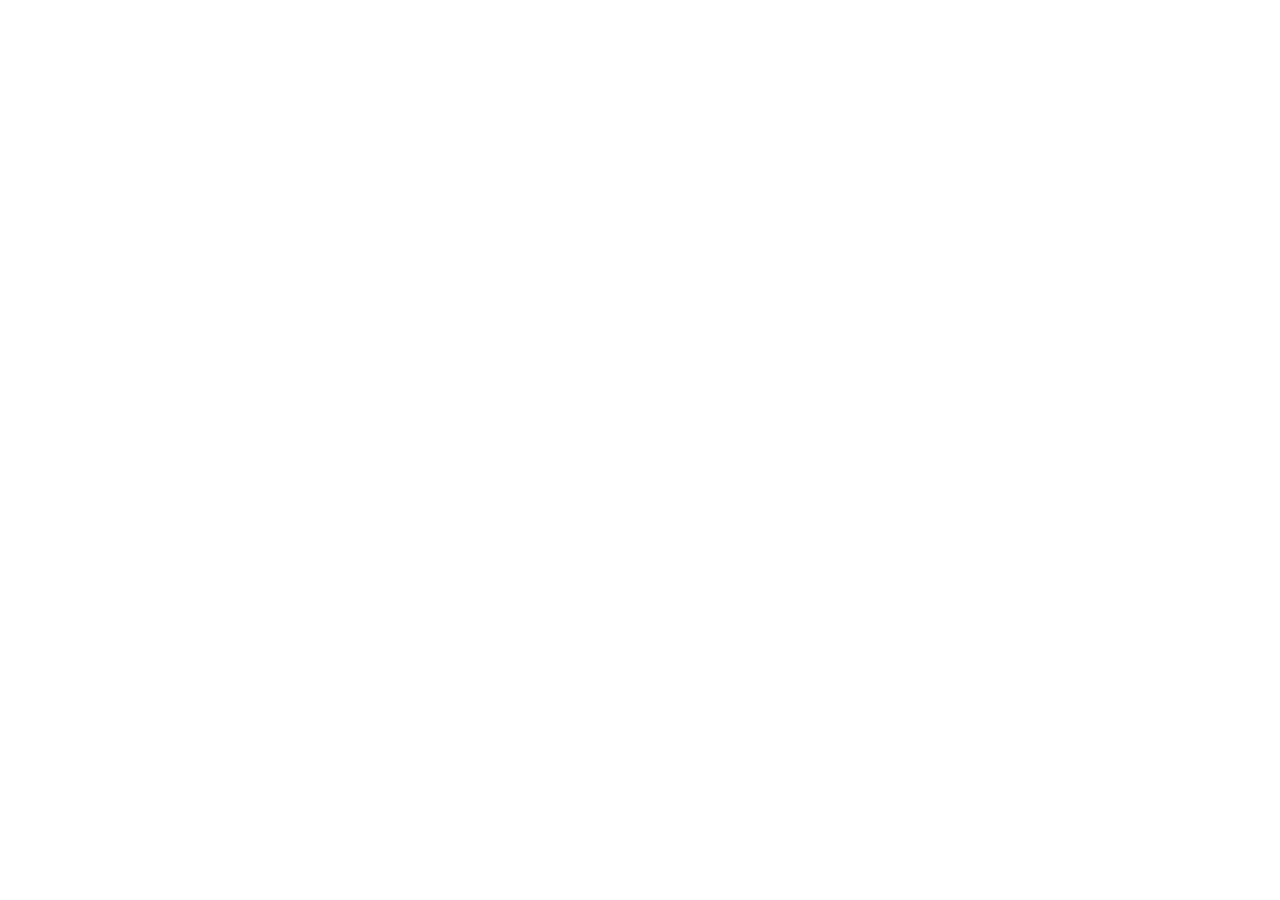
==== index.html @ b6d652b3 "first commit" ====
<!DOCTYPE html>
<!--
* A&D Weddings Dashboard 
* @version v0.0.1
* @link https://github.com/GrayNeel/aed-weddings
-->
<html lang="en">
  <head>
    <meta charset="utf-8">
    <meta http-equiv="X-UA-Compatible" content="IE=edge">
    <meta name="viewport" content="width=device-width, initial-scale=1, shrink-to-fit=no">
    <meta name="description" content="A&D Weddings Dashboard">
    <meta name="author" content="Marco Smorti">
    <meta name="keyword" content="Weddings,Matrimonio,Invitati,Dashboard">
    <title>A&D Weddings Dashboard</title>
    <link rel="manifest" href="/manifest.json">
    <link rel="shortcut icon" href="/favicon.ico">
  </head>
  <body>
    <noscript>
      You need to enable JavaScript to run this app
    </noscript>
    <div id="root"></div>
    <script type="module" src="/src/index.js"></script>
    <!-- built files will be auto injected -->
  </body>
</html>
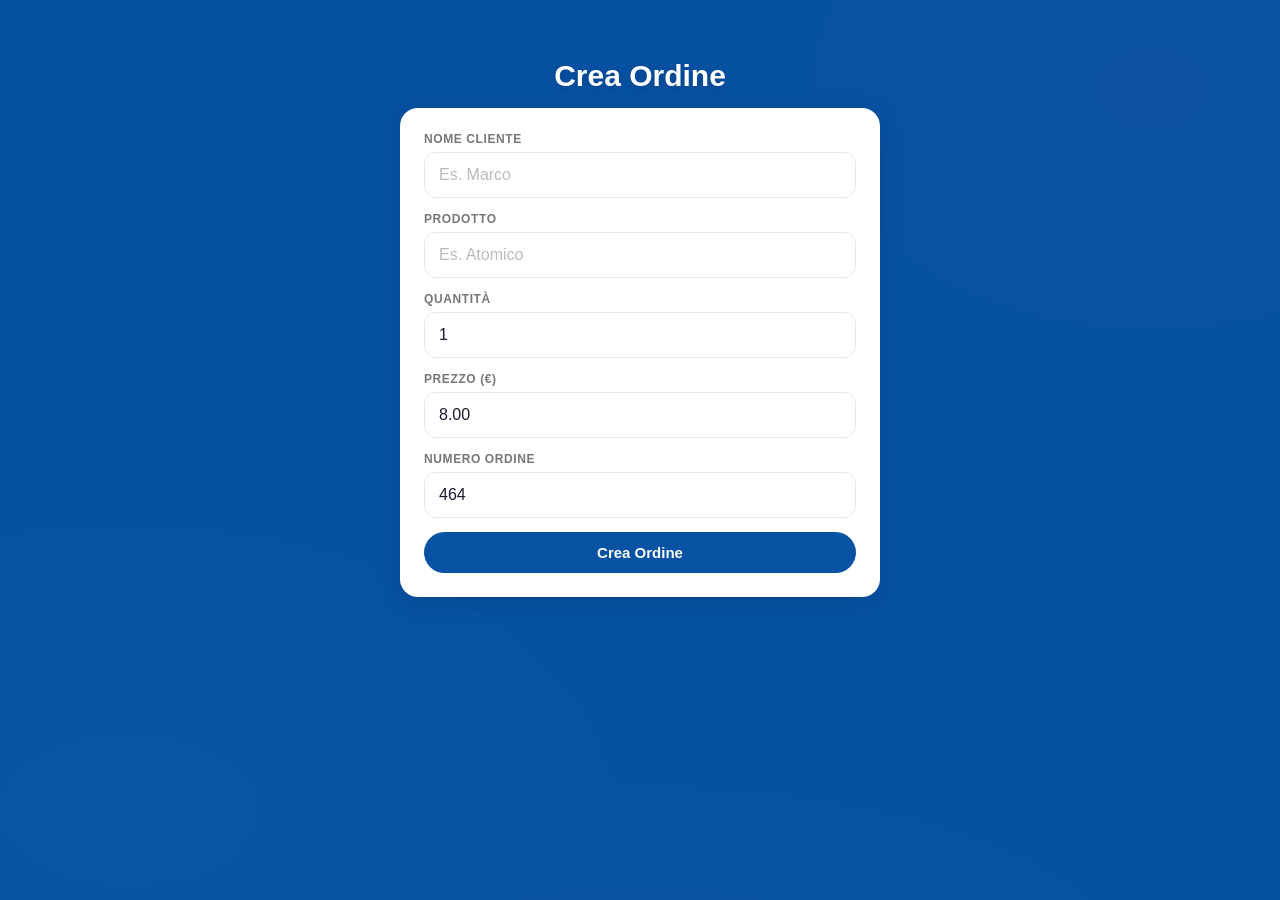
==== commit 79f1ad34: "Reset progetto: clone pagina ordine BunkerF/Qromo Svuotato il vecchio template CoreUI React. Nuovo p" ====
--- a/index.html
+++ b/index.html
@@ -1,27 +1,116 @@
 <!DOCTYPE html>
-<!--
-* A&D Weddings Dashboard 
-* @version v0.0.1
-* @link https://github.com/GrayNeel/aed-weddings
--->
-<html lang="en">
-  <head>
-    <meta charset="utf-8">
-    <meta http-equiv="X-UA-Compatible" content="IE=edge">
-    <meta name="viewport" content="width=device-width, initial-scale=1, shrink-to-fit=no">
-    <meta name="description" content="A&D Weddings Dashboard">
-    <meta name="author" content="Marco Smorti">
-    <meta name="keyword" content="Weddings,Matrimonio,Invitati,Dashboard">
-    <title>A&D Weddings Dashboard</title>
-    <link rel="manifest" href="/manifest.json">
-    <link rel="shortcut icon" href="/favicon.ico">
-  </head>
-  <body>
-    <noscript>
-      You need to enable JavaScript to run this app
-    </noscript>
-    <div id="root"></div>
-    <script type="module" src="/src/index.js"></script>
-    <!-- built files will be auto injected -->
-  </body>
+<html lang="it">
+<head>
+  <meta charset="UTF-8">
+  <meta name="viewport" content="width=device-width, initial-scale=1.0">
+  <title>BunkerF — Nuovo Ordine</title>
+  <link rel="stylesheet" href="style.css">
+</head>
+<body>
+  <div class="background"></div>
+  <div class="background-after"></div>
+
+  <main>
+    <div class="page-content">
+
+      <div class="business-header">
+        <img
+          src="https://img.qromo.io/businesses/KReWJwtm7a2cEmi-full.png"
+          alt="BunkerF"
+          class="business-logo"
+          onerror="this.style.display='none'"
+        >
+      </div>
+
+      <h1 class="page-title">Crea Ordine</h1>
+
+      <div class="order-white-content form-card-anim" style="padding: 24px;">
+        <div class="form-group">
+          <label for="name">Nome Cliente</label>
+          <input type="text" id="name" placeholder="Es. Marco" autocomplete="off">
+        </div>
+        <div class="form-group">
+          <label for="product">Prodotto</label>
+          <input type="text" id="product" placeholder="Es. Atomico" autocomplete="off">
+        </div>
+        <div class="form-group">
+          <label for="qty">Quantità</label>
+          <input type="number" id="qty" value="1" min="1" max="99">
+        </div>
+        <div class="form-group">
+          <label for="price">Prezzo (€)</label>
+          <input type="number" id="price" value="8.00" min="0" step="0.50">
+        </div>
+        <div class="form-group">
+          <label for="order_num">Numero Ordine</label>
+          <input type="number" id="order_num" min="1">
+        </div>
+
+        <button class="btn btn-primary" onclick="creaOrdine()">
+          Crea Ordine
+        </button>
+      </div>
+
+      <a href="#" class="back-link" id="last-order-link" style="display:none; opacity:0.7; font-size:13px;">
+        Rivedi ultimo ordine
+      </a>
+
+    </div>
+  </main>
+
+  <div id="notification" class="notification"></div>
+
+  <script>
+    // Auto-genera numero ordine progressivo
+    const saved = JSON.parse(localStorage.getItem('lastOrder') || 'null');
+    const autoNum = saved ? (parseInt(saved.orderNum) + 1) : (Math.floor(Math.random() * 900) + 100);
+    document.getElementById('order_num').value = autoNum;
+
+    // Ripristina ultimi valori (escluso numero ordine già auto-incrementato)
+    if (saved) {
+      document.getElementById('name').value    = saved.name    || '';
+      document.getElementById('product').value = saved.product || '';
+      document.getElementById('qty').value     = saved.qty     || 1;
+      document.getElementById('price').value   = saved.price   || '8.00';
+
+      const lastLink = document.getElementById('last-order-link');
+      lastLink.href = 'order.html?' + new URLSearchParams(saved).toString();
+      lastLink.textContent = 'Rivedi ultimo ordine (#' + saved.orderNum + ')';
+      lastLink.style.display = 'block';
+    }
+
+    function showNotif(msg) {
+      const n = document.getElementById('notification');
+      n.textContent = msg;
+      n.className = 'notification show';
+      setTimeout(() => { n.className = 'notification'; }, 2200);
+    }
+
+    function creaOrdine() {
+      const name     = document.getElementById('name').value.trim();
+      const product  = document.getElementById('product').value.trim();
+      const qty      = parseInt(document.getElementById('qty').value)    || 1;
+      const price    = parseFloat(document.getElementById('price').value) || 0;
+      const orderNum = parseInt(document.getElementById('order_num').value) || autoNum;
+
+      if (!name)    { showNotif('Inserisci il nome del cliente'); return; }
+      if (!product) { showNotif('Inserisci il prodotto');         return; }
+
+      const data = {
+        name,
+        product,
+        qty,
+        price: price.toFixed(2),
+        orderNum
+      };
+
+      localStorage.setItem('lastOrder', JSON.stringify(data));
+      window.location.href = 'order.html?' + new URLSearchParams(data).toString();
+    }
+
+    document.addEventListener('keydown', function(e) {
+      if (e.key === 'Enter') creaOrdine();
+    });
+  </script>
+</body>
 </html>
--- a/style.css
+++ b/style.css
@@ -0,0 +1,574 @@
+:root {
+  --bg: #0752a3;
+  --bg-overlay: rgba(7, 82, 163, 0.92);
+  --grad1: #2CECBE;
+  --grad2: #FDDE00;
+  --grad3: #FC2291;
+  --white: #ffffff;
+  --card-radius: 18px;
+  --card-shadow: 0 4px 24px rgba(0, 0, 0, 0.12);
+  --text-dark: #1a1a2e;
+  --text-muted: #777;
+  --primary: #0752a3;
+  --success: #22c55e;
+  --danger: #ef4444;
+}
+
+*, *::before, *::after {
+  box-sizing: border-box;
+  margin: 0;
+  padding: 0;
+}
+
+body {
+  font-family: -apple-system, BlinkMacSystemFont, 'Segoe UI', Roboto, 'Helvetica Neue', sans-serif;
+  min-height: 100vh;
+  overflow-x: hidden;
+  background: var(--bg);
+}
+
+/* ── BACKGROUND ─────────────────────────────────── */
+.background {
+  position: fixed;
+  inset: 0;
+  z-index: 0;
+  background-color: var(--bg);
+  background-image:
+    radial-gradient(ellipse 60% 50% at 10% 90%, rgba(44, 236, 190, 0.35) 0%, transparent 65%),
+    radial-gradient(ellipse 50% 50% at 90% 10%, rgba(252, 34, 145, 0.28) 0%, transparent 65%),
+    radial-gradient(ellipse 70% 40% at 50% 110%, rgba(253, 222, 0, 0.18) 0%, transparent 60%);
+}
+
+.background-after {
+  position: fixed;
+  inset: 0;
+  z-index: 1;
+  background: var(--bg-overlay);
+}
+
+/* ── LAYOUT ──────────────────────────────────────── */
+main {
+  position: relative;
+  z-index: 2;
+  min-height: 100vh;
+  display: flex;
+  flex-direction: column;
+  align-items: center;
+  padding: 28px 16px 56px;
+  gap: 0;
+}
+
+.page-content {
+  width: 100%;
+  max-width: 480px;
+  display: flex;
+  flex-direction: column;
+  gap: 14px;
+}
+
+/* ── BUSINESS HEADER ────────────────────────────── */
+.business-header {
+  display: flex;
+  flex-direction: column;
+  align-items: center;
+  gap: 10px;
+  padding: 4px 0;
+}
+
+.business-logo {
+  width: 72px;
+  height: 72px;
+  border-radius: 50%;
+  object-fit: cover;
+  border: 3px solid rgba(255, 255, 255, 0.4);
+  box-shadow: 0 4px 16px rgba(0, 0, 0, 0.25);
+}
+
+/* ── HEADINGS ────────────────────────────────────── */
+h1.page-title {
+  color: var(--white);
+  font-size: 26px;
+  font-weight: 800;
+  text-align: center;
+  text-shadow: 0 2px 8px rgba(0, 0, 0, 0.2);
+  line-height: 1.2;
+}
+
+/* ── WHITE CARDS ─────────────────────────────────── */
+.order-white-content {
+  background: var(--white);
+  border-radius: var(--card-radius);
+  padding: 18px;
+  width: 100%;
+  box-shadow: var(--card-shadow);
+}
+
+.card-glass {
+  background: rgba(255, 255, 255, 0.16) !important;
+  backdrop-filter: blur(14px);
+  -webkit-backdrop-filter: blur(14px);
+  border: 1px solid rgba(255, 255, 255, 0.25);
+  color: var(--white);
+}
+
+/* ── ORDER HEADER ────────────────────────────────── */
+.order-header {
+  display: flex;
+  align-items: center;
+  justify-content: space-between;
+}
+
+.order-number {
+  font-size: 18px;
+  font-weight: 700;
+  color: var(--text-dark);
+}
+
+.order-time {
+  font-size: 14px;
+  color: var(--text-muted);
+}
+
+/* ── STATUS MESSAGE ──────────────────────────────── */
+.order-messages {
+  display: flex;
+  align-items: center;
+  gap: 14px;
+}
+
+.status-icon {
+  width: 38px;
+  height: 38px;
+  min-width: 38px;
+  border-radius: 50%;
+  background: var(--success);
+  display: flex;
+  align-items: center;
+  justify-content: center;
+  color: white;
+  font-size: 20px;
+  font-weight: 700;
+}
+
+.status-text {
+  font-size: 15px;
+  color: var(--text-dark);
+  line-height: 1.45;
+}
+
+/* ── MAIN CARD ───────────────────────────────────── */
+.main-card h2 {
+  font-size: 30px;
+  font-weight: 800;
+  color: var(--white);
+  margin-bottom: 14px;
+}
+
+/* ── PRODUCT LIST ────────────────────────────────── */
+.order-summary {
+  display: flex;
+  flex-direction: column;
+}
+
+.list-item {
+  display: flex;
+  align-items: center;
+  padding: 10px 0;
+  border-top: 1px solid rgba(255, 255, 255, 0.12);
+  gap: 10px;
+}
+
+.noDivider .list-item {
+  border-top: none;
+}
+
+.item-qty {
+  font-size: 14px;
+  font-weight: 600;
+  color: rgba(255, 255, 255, 0.65);
+  min-width: 28px;
+}
+
+.item-name {
+  font-size: 16px;
+  font-weight: 600;
+  color: var(--white);
+  flex: 1;
+}
+
+.item-price {
+  font-size: 15px;
+  font-weight: 700;
+  color: var(--white);
+}
+
+/* ── PICKUP INFO ─────────────────────────────────── */
+.pickup-info {
+  display: flex;
+  align-items: center;
+  gap: 14px;
+}
+
+.pickup-icon {
+  font-size: 26px;
+}
+
+.pickup-text {
+  font-size: 15px;
+  font-weight: 500;
+  color: var(--text-dark);
+  line-height: 1.4;
+}
+
+/* ── QR SECTION ──────────────────────────────────── */
+.redeem-section {
+  text-align: center;
+  display: flex;
+  flex-direction: column;
+  align-items: center;
+  gap: 14px;
+}
+
+.redeem-section h2 {
+  font-size: 20px;
+  font-weight: 700;
+  color: var(--text-dark);
+}
+
+.qr-container {
+  display: inline-flex;
+  justify-content: center;
+  align-items: center;
+  padding: 14px;
+  background: white;
+  border-radius: 12px;
+  border: 2px solid #f0f0f0;
+  box-shadow: 0 2px 10px rgba(0, 0, 0, 0.08);
+}
+
+.qr-container canvas,
+.qr-container img {
+  display: block;
+}
+
+.qr-instruction {
+  font-size: 14px;
+  color: var(--text-muted);
+  line-height: 1.5;
+  max-width: 300px;
+}
+
+/* ── BUTTONS ─────────────────────────────────────── */
+.btn {
+  display: inline-flex;
+  align-items: center;
+  justify-content: center;
+  padding: 12px 24px;
+  border-radius: 50px;
+  font-size: 15px;
+  font-weight: 600;
+  cursor: pointer;
+  border: none;
+  transition: all 0.2s ease;
+  text-decoration: none;
+  font-family: inherit;
+}
+
+.btn-primary {
+  background: var(--primary);
+  color: var(--white);
+  width: 100%;
+}
+
+.btn-primary:hover {
+  background: #064188;
+  transform: translateY(-1px);
+  box-shadow: 0 4px 14px rgba(7, 82, 163, 0.35);
+}
+
+.btn-primary:active {
+  transform: translateY(0);
+}
+
+.btn-outline {
+  background: transparent;
+  color: var(--primary);
+  border: 2px solid var(--primary);
+}
+
+.btn-outline:hover {
+  background: rgba(7, 82, 163, 0.06);
+}
+
+.btn-success {
+  background: var(--success);
+  color: var(--white);
+}
+
+.btn-success:hover {
+  background: #16a34a;
+  transform: translateY(-1px);
+}
+
+.btn-ghost {
+  background: rgba(255, 255, 255, 0.2);
+  color: var(--white);
+  border: 1px solid rgba(255, 255, 255, 0.35);
+}
+
+.btn-ghost:hover {
+  background: rgba(255, 255, 255, 0.3);
+}
+
+.btn-sm {
+  padding: 9px 20px;
+  font-size: 14px;
+}
+
+/* ── REDEEM CONFIRM ──────────────────────────────── */
+.redeem-confirm {
+  text-align: center;
+  transition: opacity 0.4s;
+}
+
+.redeem-confirm-text {
+  font-size: 16px;
+  font-weight: 600;
+  color: var(--text-dark);
+  margin-bottom: 14px;
+}
+
+.redeem-buttons {
+  display: flex;
+  gap: 12px;
+  justify-content: center;
+}
+
+.redeem-buttons .btn {
+  width: 120px;
+}
+
+/* ── FEEDBACK ────────────────────────────────────── */
+.feedback-section h3 {
+  font-size: 18px;
+  font-weight: 700;
+  color: var(--text-dark);
+  margin-bottom: 18px;
+}
+
+.feedback-categories {
+  display: flex;
+  flex-direction: column;
+  gap: 14px;
+  margin-bottom: 16px;
+}
+
+.feedback-item {
+  display: flex;
+  align-items: center;
+  justify-content: space-between;
+}
+
+.feedback-label {
+  font-size: 15px;
+  color: var(--text-dark);
+  font-weight: 500;
+}
+
+.stars-rating {
+  display: flex;
+  gap: 3px;
+}
+
+.star {
+  font-size: 26px;
+  cursor: pointer;
+  color: #ddd;
+  transition: color 0.15s, transform 0.1s;
+  user-select: none;
+  line-height: 1;
+}
+
+.star:hover {
+  transform: scale(1.15);
+}
+
+.feedback-textarea {
+  width: 100%;
+  min-height: 84px;
+  border: 1.5px solid #e0e0e0;
+  border-radius: 12px;
+  padding: 12px 14px;
+  font-size: 15px;
+  font-family: inherit;
+  resize: none;
+  margin-bottom: 14px;
+  color: var(--text-dark);
+  outline: none;
+  transition: border-color 0.2s, box-shadow 0.2s;
+}
+
+.feedback-textarea:focus {
+  border-color: var(--primary);
+  box-shadow: 0 0 0 3px rgba(7, 82, 163, 0.1);
+}
+
+.feedback-textarea::placeholder {
+  color: #aaa;
+}
+
+/* ── BACK LINK ───────────────────────────────────── */
+.back-link {
+  display: block;
+  text-align: center;
+  color: rgba(255, 255, 255, 0.75);
+  font-size: 15px;
+  font-weight: 500;
+  text-decoration: none;
+  padding: 10px;
+  transition: color 0.2s;
+}
+
+.back-link:hover {
+  color: var(--white);
+  text-decoration: underline;
+}
+
+/* ── EVADED OVERLAY ──────────────────────────────── */
+.evaded-overlay {
+  position: fixed;
+  inset: 0;
+  z-index: 100;
+  background: linear-gradient(145deg, #16a34a, #22c55e);
+  display: flex;
+  flex-direction: column;
+  align-items: center;
+  justify-content: center;
+  gap: 20px;
+  text-align: center;
+  padding: 32px;
+  animation: fadeIn 0.3s ease;
+}
+
+.evaded-overlay.hidden {
+  display: none;
+}
+
+.evaded-icon {
+  width: 88px;
+  height: 88px;
+  border-radius: 50%;
+  background: white;
+  display: flex;
+  align-items: center;
+  justify-content: center;
+  font-size: 44px;
+  box-shadow: 0 8px 32px rgba(0, 0, 0, 0.2);
+}
+
+.evaded-overlay h2 {
+  color: white;
+  font-size: 34px;
+  font-weight: 800;
+}
+
+.evaded-overlay p {
+  color: rgba(255, 255, 255, 0.9);
+  font-size: 17px;
+  line-height: 1.5;
+}
+
+/* ── FORM PAGE INPUTS ────────────────────────────── */
+.form-group {
+  margin-bottom: 14px;
+}
+
+.form-group label {
+  display: block;
+  font-size: 12px;
+  font-weight: 700;
+  color: var(--text-muted);
+  margin-bottom: 6px;
+  text-transform: uppercase;
+  letter-spacing: 0.6px;
+}
+
+.form-group input {
+  width: 100%;
+  padding: 13px 14px;
+  border: 1.5px solid #e8e8e8;
+  border-radius: 12px;
+  font-size: 16px;
+  font-family: inherit;
+  color: var(--text-dark);
+  outline: none;
+  transition: border-color 0.2s, box-shadow 0.2s;
+  background: white;
+}
+
+.form-group input:focus {
+  border-color: var(--primary);
+  box-shadow: 0 0 0 3px rgba(7, 82, 163, 0.1);
+}
+
+.form-group input::placeholder {
+  color: #bbb;
+}
+
+/* ── NOTIFICATION ────────────────────────────────── */
+.notification {
+  position: fixed;
+  bottom: 24px;
+  left: 50%;
+  transform: translateX(-50%) translateY(20px);
+  z-index: 200;
+  background: var(--text-dark);
+  color: white;
+  padding: 12px 24px;
+  border-radius: 50px;
+  font-size: 15px;
+  font-weight: 500;
+  box-shadow: 0 4px 20px rgba(0, 0, 0, 0.25);
+  opacity: 0;
+  transition: opacity 0.3s, transform 0.3s;
+  pointer-events: none;
+  white-space: nowrap;
+}
+
+.notification.show {
+  opacity: 1;
+  transform: translateX(-50%) translateY(0);
+}
+
+.notification.success-bg {
+  background: var(--success);
+}
+
+/* ── ANIMATIONS ──────────────────────────────────── */
+@keyframes fadeIn {
+  from { opacity: 0; }
+  to   { opacity: 1; }
+}
+
+@keyframes fadeUp {
+  from { opacity: 0; transform: translateY(18px); }
+  to   { opacity: 1; transform: translateY(0); }
+}
+
+.business-header  { animation: fadeUp 0.4s ease both 0.00s; }
+h1.page-title     { animation: fadeUp 0.4s ease both 0.06s; }
+.order-header     { animation: fadeUp 0.4s ease both 0.10s; }
+.order-messages   { animation: fadeUp 0.4s ease both 0.15s; }
+.main-card        { animation: fadeUp 0.4s ease both 0.20s; }
+.pickup-info      { animation: fadeUp 0.4s ease both 0.25s; }
+.redeem-section   { animation: fadeUp 0.4s ease both 0.30s; }
+.redeem-confirm   { animation: fadeUp 0.4s ease both 0.35s; }
+.feedback-section { animation: fadeUp 0.4s ease both 0.40s; }
+.back-link        { animation: fadeUp 0.4s ease both 0.45s; }
+.form-card-anim   { animation: fadeUp 0.4s ease both 0.10s; }
+
+/* ── RESPONSIVE ──────────────────────────────────── */
+@media (min-width: 520px) {
+  main { padding: 36px 24px 72px; }
+  h1.page-title { font-size: 30px; }
+}
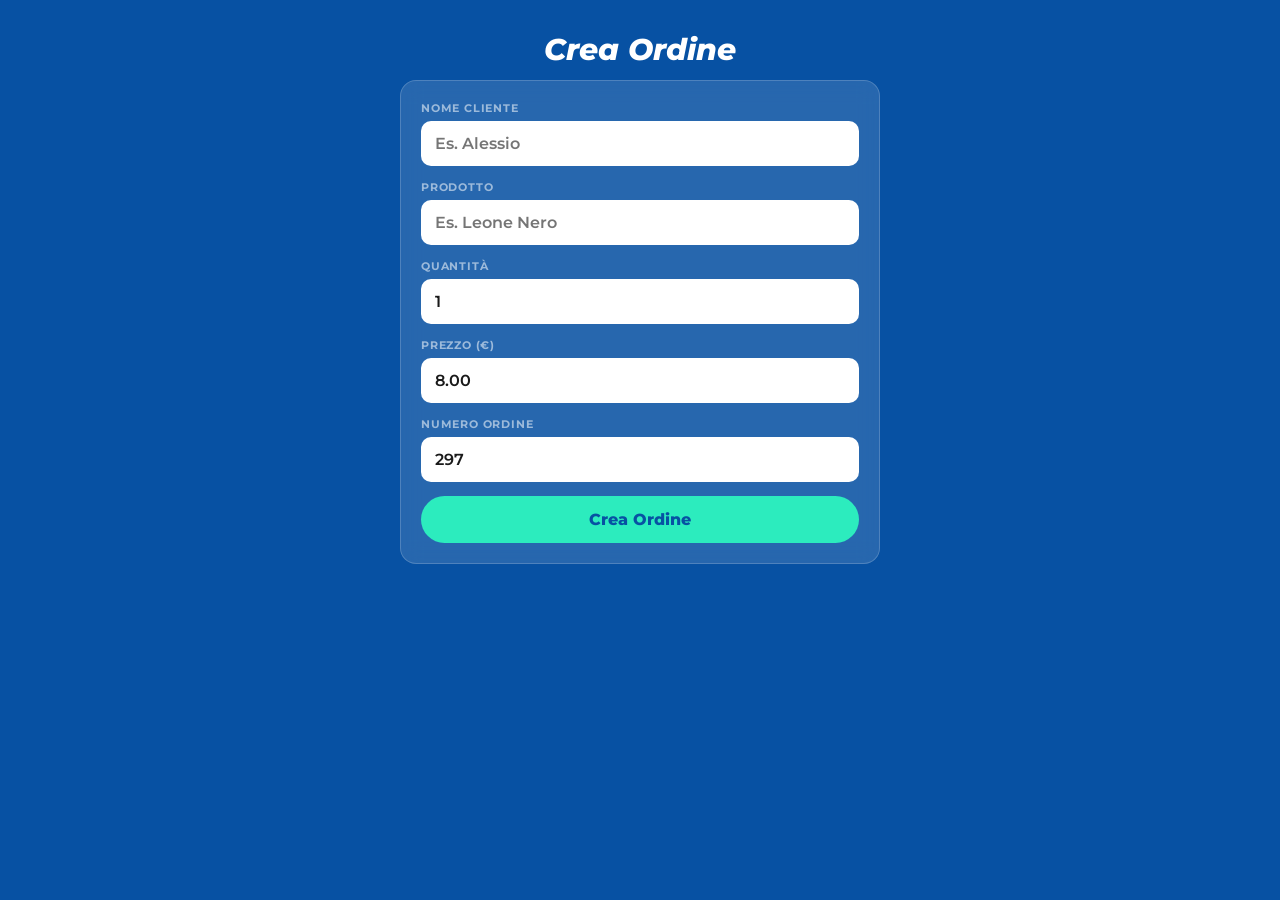
==== commit 28780ee1: "Rebuild pixel-perfect: ticket SVG originale, font Montserrat, struttura HTML identica a Qromo" ====
--- a/index.html
+++ b/index.html
@@ -4,6 +4,9 @@
   <meta charset="UTF-8">
   <meta name="viewport" content="width=device-width, initial-scale=1.0">
   <title>BunkerF — Nuovo Ordine</title>
+  <link rel="preconnect" href="https://fonts.googleapis.com">
+  <link rel="preconnect" href="https://fonts.gstatic.com" crossorigin>
+  <link href="https://fonts.googleapis.com/css2?family=Montserrat:ital,wght@0,400;0,500;0,600;0,700;0,800;1,700;1,800&display=swap" rel="stylesheet">
   <link rel="stylesheet" href="style.css">
 </head>
 <body>
@@ -13,25 +16,16 @@
   <main>
     <div class="page-content">
 
-      <div class="business-header">
-        <img
-          src="https://img.qromo.io/businesses/KReWJwtm7a2cEmi-full.png"
-          alt="BunkerF"
-          class="business-logo"
-          onerror="this.style.display='none'"
-        >
-      </div>
+      <h1>Crea Ordine</h1>
 
-      <h1 class="page-title">Crea Ordine</h1>
-
-      <div class="order-white-content form-card-anim" style="padding: 24px;">
+      <div class="form-card-glass">
         <div class="form-group">
           <label for="name">Nome Cliente</label>
-          <input type="text" id="name" placeholder="Es. Marco" autocomplete="off">
+          <input type="text" id="name" placeholder="Es. Alessio" autocomplete="off">
         </div>
         <div class="form-group">
           <label for="product">Prodotto</label>
-          <input type="text" id="product" placeholder="Es. Atomico" autocomplete="off">
+          <input type="text" id="product" placeholder="Es. Leone Nero" autocomplete="off">
         </div>
         <div class="form-group">
           <label for="qty">Quantità</label>
@@ -45,15 +39,11 @@
           <label for="order_num">Numero Ordine</label>
           <input type="number" id="order_num" min="1">
         </div>
-
-        <button class="btn btn-primary" onclick="creaOrdine()">
-          Crea Ordine
-        </button>
+        <button class="btn-form" onclick="creaOrdine()">Crea Ordine</button>
       </div>
 
-      <a href="#" class="back-link" id="last-order-link" style="display:none; opacity:0.7; font-size:13px;">
-        Rivedi ultimo ordine
-      </a>
+      <a href="#" class="base-button inverted outline" id="last-order-link"
+         style="display:none;font-size:13px;opacity:0.75;"></a>
 
     </div>
   </main>
@@ -61,49 +51,40 @@
   <div id="notification" class="notification"></div>
 
   <script>
-    // Auto-genera numero ordine progressivo
-    const saved = JSON.parse(localStorage.getItem('lastOrder') || 'null');
-    const autoNum = saved ? (parseInt(saved.orderNum) + 1) : (Math.floor(Math.random() * 900) + 100);
+    var saved = JSON.parse(localStorage.getItem('lastOrder') || 'null');
+    var autoNum = saved ? (parseInt(saved.orderNum) + 1) : (Math.floor(Math.random()*900)+100);
     document.getElementById('order_num').value = autoNum;
 
-    // Ripristina ultimi valori (escluso numero ordine già auto-incrementato)
     if (saved) {
       document.getElementById('name').value    = saved.name    || '';
       document.getElementById('product').value = saved.product || '';
       document.getElementById('qty').value     = saved.qty     || 1;
       document.getElementById('price').value   = saved.price   || '8.00';
-
-      const lastLink = document.getElementById('last-order-link');
+      var lastLink = document.getElementById('last-order-link');
       lastLink.href = 'order.html?' + new URLSearchParams(saved).toString();
-      lastLink.textContent = 'Rivedi ultimo ordine (#' + saved.orderNum + ')';
-      lastLink.style.display = 'block';
+      lastLink.textContent = 'Rivedi ordine #' + saved.orderNum;
+      lastLink.style.display = 'flex';
     }
 
     function showNotif(msg) {
-      const n = document.getElementById('notification');
+      var n = document.getElementById('notification');
       n.textContent = msg;
       n.className = 'notification show';
-      setTimeout(() => { n.className = 'notification'; }, 2200);
+      setTimeout(function() { n.className = 'notification'; }, 2200);
     }
 
     function creaOrdine() {
-      const name     = document.getElementById('name').value.trim();
-      const product  = document.getElementById('product').value.trim();
-      const qty      = parseInt(document.getElementById('qty').value)    || 1;
-      const price    = parseFloat(document.getElementById('price').value) || 0;
-      const orderNum = parseInt(document.getElementById('order_num').value) || autoNum;
+      var name     = document.getElementById('name').value.trim();
+      var product  = document.getElementById('product').value.trim();
+      var qty      = parseInt(document.getElementById('qty').value)     || 1;
+      var price    = parseFloat(document.getElementById('price').value) || 0;
+      var orderNum = parseInt(document.getElementById('order_num').value) || autoNum;
 
       if (!name)    { showNotif('Inserisci il nome del cliente'); return; }
       if (!product) { showNotif('Inserisci il prodotto');         return; }
 
-      const data = {
-        name,
-        product,
-        qty,
-        price: price.toFixed(2),
-        orderNum
-      };
-
+      var data = { name: name, product: product, qty: qty,
+                   price: price.toFixed(2), orderNum: orderNum };
       localStorage.setItem('lastOrder', JSON.stringify(data));
       window.location.href = 'order.html?' + new URLSearchParams(data).toString();
     }
@@ -113,4 +94,4 @@
     });
   </script>
 </body>
-</html>
+</html>
--- a/style.css
+++ b/style.css
@@ -1,574 +1,262 @@
+@import url('https://fonts.googleapis.com/css2?family=Montserrat:ital,wght@0,400;0,500;0,600;0,700;0,800;1,700;1,800&display=swap');
+
 :root {
-  --bg: #0752a3;
-  --bg-overlay: rgba(7, 82, 163, 0.92);
-  --grad1: #2CECBE;
-  --grad2: #FDDE00;
-  --grad3: #FC2291;
+  --background-color: #0752a3;
+  --background-color-light: #0752a3cc;
+  --background-color-extra-light: #0752a3eb;
+  --gradient-color1: #2CECBE;
+  --gradient-color2: #FDDE00;
+  --gradient-color3: #FC2291;
+  --color-teal: #11BF95;
   --white: #ffffff;
-  --card-radius: 18px;
-  --card-shadow: 0 4px 24px rgba(0, 0, 0, 0.12);
-  --text-dark: #1a1a2e;
-  --text-muted: #777;
-  --primary: #0752a3;
-  --success: #22c55e;
-  --danger: #ef4444;
-}
-
-*, *::before, *::after {
-  box-sizing: border-box;
-  margin: 0;
-  padding: 0;
-}
+  --card-radius: 16px;
+  --text-dark: #1a1a1a;
+  --text-muted: #888;
+}
+
+*, *::before, *::after { box-sizing: border-box; margin: 0; padding: 0; }
 
 body {
-  font-family: -apple-system, BlinkMacSystemFont, 'Segoe UI', Roboto, 'Helvetica Neue', sans-serif;
+  font-family: 'Montserrat', -apple-system, sans-serif;
   min-height: 100vh;
   overflow-x: hidden;
-  background: var(--bg);
-}
-
-/* ── BACKGROUND ─────────────────────────────────── */
+  background: var(--background-color);
+}
+
 .background {
-  position: fixed;
-  inset: 0;
-  z-index: 0;
-  background-color: var(--bg);
-  background-image:
-    radial-gradient(ellipse 60% 50% at 10% 90%, rgba(44, 236, 190, 0.35) 0%, transparent 65%),
-    radial-gradient(ellipse 50% 50% at 90% 10%, rgba(252, 34, 145, 0.28) 0%, transparent 65%),
-    radial-gradient(ellipse 70% 40% at 50% 110%, rgba(253, 222, 0, 0.18) 0%, transparent 60%);
+  position: fixed; inset: 0; z-index: 0;
+  background-image: url('https://img.qromo.io/img/vue/order-background.png');
+  background-size: cover; background-position: center;
 }
 
 .background-after {
-  position: fixed;
-  inset: 0;
-  z-index: 1;
-  background: var(--bg-overlay);
-}
-
-/* ── LAYOUT ──────────────────────────────────────── */
+  position: fixed; inset: 0; z-index: 1;
+  background: var(--background-color-extra-light);
+}
+
 main {
-  position: relative;
-  z-index: 2;
-  min-height: 100vh;
-  display: flex;
-  flex-direction: column;
-  align-items: center;
-  padding: 28px 16px 56px;
-  gap: 0;
+  position: relative; z-index: 2; min-height: 100vh;
+  display: flex; flex-direction: column; align-items: center;
+  padding: 20px 16px 60px;
 }
 
 .page-content {
-  width: 100%;
-  max-width: 480px;
-  display: flex;
-  flex-direction: column;
-  gap: 14px;
-}
-
-/* ── BUSINESS HEADER ────────────────────────────── */
-.business-header {
-  display: flex;
-  flex-direction: column;
-  align-items: center;
-  gap: 10px;
-  padding: 4px 0;
-}
-
-.business-logo {
-  width: 72px;
-  height: 72px;
-  border-radius: 50%;
-  object-fit: cover;
-  border: 3px solid rgba(255, 255, 255, 0.4);
-  box-shadow: 0 4px 16px rgba(0, 0, 0, 0.25);
-}
-
-/* ── HEADINGS ────────────────────────────────────── */
-h1.page-title {
-  color: var(--white);
-  font-size: 26px;
-  font-weight: 800;
-  text-align: center;
-  text-shadow: 0 2px 8px rgba(0, 0, 0, 0.2);
-  line-height: 1.2;
-}
-
-/* ── WHITE CARDS ─────────────────────────────────── */
+  width: 100%; max-width: 480px;
+  display: flex; flex-direction: column; gap: 12px;
+}
+
+h1 {
+  color: var(--white); font-size: 26px; font-weight: 800;
+  font-style: italic; text-align: center; line-height: 1.2;
+}
+
 .order-white-content {
-  background: var(--white);
-  border-radius: var(--card-radius);
-  padding: 18px;
-  width: 100%;
-  box-shadow: var(--card-shadow);
-}
-
-.card-glass {
-  background: rgba(255, 255, 255, 0.16) !important;
-  backdrop-filter: blur(14px);
-  -webkit-backdrop-filter: blur(14px);
-  border: 1px solid rgba(255, 255, 255, 0.25);
-  color: var(--white);
-}
-
-/* ── ORDER HEADER ────────────────────────────────── */
-.order-header {
-  display: flex;
-  align-items: center;
-  justify-content: space-between;
-}
-
-.order-number {
-  font-size: 18px;
-  font-weight: 700;
-  color: var(--text-dark);
-}
-
-.order-time {
-  font-size: 14px;
-  color: var(--text-muted);
-}
-
-/* ── STATUS MESSAGE ──────────────────────────────── */
-.order-messages {
-  display: flex;
-  align-items: center;
-  gap: 14px;
-}
-
-.status-icon {
-  width: 38px;
-  height: 38px;
-  min-width: 38px;
-  border-radius: 50%;
-  background: var(--success);
-  display: flex;
-  align-items: center;
-  justify-content: center;
-  color: white;
-  font-size: 20px;
-  font-weight: 700;
-}
-
-.status-text {
-  font-size: 15px;
-  color: var(--text-dark);
-  line-height: 1.45;
-}
-
-/* ── MAIN CARD ───────────────────────────────────── */
-.main-card h2 {
-  font-size: 30px;
-  font-weight: 800;
-  color: var(--white);
-  margin-bottom: 14px;
-}
-
-/* ── PRODUCT LIST ────────────────────────────────── */
-.order-summary {
-  display: flex;
-  flex-direction: column;
-}
-
-.list-item {
-  display: flex;
-  align-items: center;
-  padding: 10px 0;
-  border-top: 1px solid rgba(255, 255, 255, 0.12);
-  gap: 10px;
-}
-
-.noDivider .list-item {
-  border-top: none;
-}
-
-.item-qty {
-  font-size: 14px;
-  font-weight: 600;
-  color: rgba(255, 255, 255, 0.65);
-  min-width: 28px;
-}
-
-.item-name {
-  font-size: 16px;
-  font-weight: 600;
-  color: var(--white);
-  flex: 1;
-}
-
-.item-price {
-  font-size: 15px;
-  font-weight: 700;
-  color: var(--white);
-}
-
-/* ── PICKUP INFO ─────────────────────────────────── */
-.pickup-info {
-  display: flex;
-  align-items: center;
-  gap: 14px;
-}
-
-.pickup-icon {
-  font-size: 26px;
-}
-
-.pickup-text {
-  font-size: 15px;
-  font-weight: 500;
-  color: var(--text-dark);
-  line-height: 1.4;
-}
-
-/* ── QR SECTION ──────────────────────────────────── */
-.redeem-section {
-  text-align: center;
-  display: flex;
-  flex-direction: column;
-  align-items: center;
-  gap: 14px;
-}
-
-.redeem-section h2 {
-  font-size: 20px;
-  font-weight: 700;
-  color: var(--text-dark);
-}
-
-.qr-container {
-  display: inline-flex;
-  justify-content: center;
-  align-items: center;
-  padding: 14px;
-  background: white;
-  border-radius: 12px;
-  border: 2px solid #f0f0f0;
-  box-shadow: 0 2px 10px rgba(0, 0, 0, 0.08);
-}
-
-.qr-container canvas,
-.qr-container img {
-  display: block;
-}
-
-.qr-instruction {
-  font-size: 14px;
-  color: var(--text-muted);
-  line-height: 1.5;
-  max-width: 300px;
-}
-
-/* ── BUTTONS ─────────────────────────────────────── */
-.btn {
-  display: inline-flex;
-  align-items: center;
-  justify-content: center;
-  padding: 12px 24px;
-  border-radius: 50px;
-  font-size: 15px;
-  font-weight: 600;
-  cursor: pointer;
-  border: none;
-  transition: all 0.2s ease;
-  text-decoration: none;
-  font-family: inherit;
-}
-
-.btn-primary {
-  background: var(--primary);
-  color: var(--white);
-  width: 100%;
-}
-
-.btn-primary:hover {
-  background: #064188;
-  transform: translateY(-1px);
-  box-shadow: 0 4px 14px rgba(7, 82, 163, 0.35);
-}
-
-.btn-primary:active {
-  transform: translateY(0);
-}
-
-.btn-outline {
+  background: var(--white); border-radius: var(--card-radius);
+  padding: 14px 16px; width: 100%;
+}
+
+.main-card.order-white-content.card-glass {
+  background: rgba(255,255,255,0.13);
+  backdrop-filter: blur(10px); -webkit-backdrop-filter: blur(10px);
+  border: 1px solid rgba(255,255,255,0.18);
+  padding: 0; overflow: hidden;
+}
+
+.card-header-container { padding: 14px 16px 10px; }
+.card-header-container .title h2 {
+  color: var(--white); font-size: 20px; font-weight: 800; font-style: italic;
+}
+.card-body-container { padding: 0 16px 16px; }
+
+.order-header { display: flex; align-items: center; justify-content: space-between; }
+.order-header .bold { font-size: 16px; font-weight: 700; color: var(--text-dark); }
+.order-header p:last-child { font-size: 14px; color: var(--text-muted); }
+
+.order-messages .message {
+  font-size: 14px; color: var(--text-dark); line-height: 1.5; font-weight: 500;
+}
+
+.order-summary-explain { color: rgba(255,255,255,0.9); font-size: 14px; font-weight: 500; }
+
+.mt-10 { margin-top: 10px; } .mt-20 { margin-top: 20px; }
+.mb-10 { margin-bottom: 10px; } .mb-20 { margin-bottom: 20px; }
+
+/* TICKET */
+.ticket-container { width: 100%; }
+
+.ticket {
+  display: flex; flex-direction: row; width: 100%;
+  min-height: 110px; position: relative;
+}
+
+.ticket-side { display: flex; flex-direction: column; width: 25px; flex-shrink: 0; }
+
+.ticket-left { color: var(--gradient-color1); }
+
+.ticket-left.animated { animation: ticketColor 3s linear infinite; }
+
+@keyframes ticketColor {
+  0%,  32% { color: var(--gradient-color1); }
+  33%, 65% { color: var(--gradient-color2); }
+  66%, 99% { color: var(--gradient-color3); }
+  100%     { color: var(--gradient-color1); }
+}
+
+.ticket-right { color: var(--background-color); }
+
+.ticket-piece { flex: 1; background: currentColor; }
+
+.ticket-svg-container { width: 25px; height: 68px; flex-shrink: 0; display: block; }
+.ticket-svg-container svg { display: block; }
+.ticket-svg-container svg path.fill { fill: currentColor; }
+.ticket-right .ticket-svg-container { transform: scaleX(-1); }
+
+.ticket-content {
+  flex: 1; background: white;
+  border-top: 2px solid var(--color-teal);
+  border-bottom: 2px solid var(--color-teal);
+  border-right: 2px solid var(--color-teal);
+  position: relative; display: flex; align-items: stretch; cursor: pointer;
+}
+
+.ticket-content-radius {
+  width: 100%; display: flex; align-items: center; justify-content: center;
+  padding: 16px 12px; position: relative; z-index: 1;
+}
+
+.ticket-page {
+  display: none; flex-direction: column; align-items: center;
+  justify-content: center; text-align: center; width: 100%; gap: 8px;
+}
+.ticket-page.visible { display: flex; }
+.ticket-page.page-item > p { font-size: 18px; font-weight: 700; color: var(--text-dark); }
+.go-staff-p { font-size: 15px; font-weight: 700; color: var(--gradient-color3); text-decoration: underline; cursor: pointer; }
+.product-p { font-size: 18px; font-weight: 700; color: var(--text-dark); }
+.ticket-page.page-confirm > p { font-size: 14px; font-weight: 600; color: var(--text-dark); }
+
+.button-container { display: flex; gap: 8px; justify-content: center; flex-wrap: wrap; }
+
+.x-container { position: absolute; inset: 0; pointer-events: none; z-index: 0; }
+
+.ticket.redeemed .ticket-left.animated { animation: none; color: var(--gradient-color1); }
+
+/* BUTTONS */
+.base-button {
+  display: inline-flex; align-items: center; justify-content: center;
+  padding: 11px 22px; border-radius: 50px; cursor: pointer; border: none;
+  font-family: inherit; font-size: 15px; font-weight: 600;
+  background: var(--background-color); color: var(--white);
+  text-decoration: none; transition: opacity 0.2s; user-select: none;
+}
+.base-button:active { opacity: 0.75; }
+.base-button .button-inner, .base-button .btn-text {
+  display: flex; align-items: center; justify-content: center;
+}
+
+.base-button.inverted.outline {
   background: transparent;
-  color: var(--primary);
-  border: 2px solid var(--primary);
-}
-
-.btn-outline:hover {
-  background: rgba(7, 82, 163, 0.06);
-}
-
-.btn-success {
-  background: var(--success);
-  color: var(--white);
-}
-
-.btn-success:hover {
-  background: #16a34a;
-  transform: translateY(-1px);
-}
-
-.btn-ghost {
-  background: rgba(255, 255, 255, 0.2);
-  color: var(--white);
-  border: 1px solid rgba(255, 255, 255, 0.35);
-}
-
-.btn-ghost:hover {
-  background: rgba(255, 255, 255, 0.3);
-}
-
-.btn-sm {
-  padding: 9px 20px;
-  font-size: 14px;
-}
-
-/* ── REDEEM CONFIRM ──────────────────────────────── */
-.redeem-confirm {
-  text-align: center;
-  transition: opacity 0.4s;
-}
-
-.redeem-confirm-text {
-  font-size: 16px;
-  font-weight: 600;
-  color: var(--text-dark);
-  margin-bottom: 14px;
-}
-
-.redeem-buttons {
-  display: flex;
-  gap: 12px;
-  justify-content: center;
-}
-
-.redeem-buttons .btn {
-  width: 120px;
-}
-
-/* ── FEEDBACK ────────────────────────────────────── */
-.feedback-section h3 {
-  font-size: 18px;
-  font-weight: 700;
-  color: var(--text-dark);
-  margin-bottom: 18px;
-}
-
-.feedback-categories {
-  display: flex;
-  flex-direction: column;
-  gap: 14px;
-  margin-bottom: 16px;
-}
-
-.feedback-item {
-  display: flex;
-  align-items: center;
-  justify-content: space-between;
-}
-
-.feedback-label {
-  font-size: 15px;
-  color: var(--text-dark);
-  font-weight: 500;
-}
-
-.stars-rating {
-  display: flex;
-  gap: 3px;
-}
-
-.star {
-  font-size: 26px;
-  cursor: pointer;
-  color: #ddd;
-  transition: color 0.15s, transform 0.1s;
-  user-select: none;
-  line-height: 1;
-}
-
-.star:hover {
-  transform: scale(1.15);
-}
-
-.feedback-textarea {
-  width: 100%;
-  min-height: 84px;
-  border: 1.5px solid #e0e0e0;
-  border-radius: 12px;
-  padding: 12px 14px;
-  font-size: 15px;
-  font-family: inherit;
-  resize: none;
-  margin-bottom: 14px;
-  color: var(--text-dark);
-  outline: none;
-  transition: border-color 0.2s, box-shadow 0.2s;
-}
-
-.feedback-textarea:focus {
-  border-color: var(--primary);
-  box-shadow: 0 0 0 3px rgba(7, 82, 163, 0.1);
-}
-
-.feedback-textarea::placeholder {
-  color: #aaa;
-}
-
-/* ── BACK LINK ───────────────────────────────────── */
-.back-link {
-  display: block;
-  text-align: center;
-  color: rgba(255, 255, 255, 0.75);
-  font-size: 15px;
-  font-weight: 500;
-  text-decoration: none;
-  padding: 10px;
-  transition: color 0.2s;
-}
-
-.back-link:hover {
-  color: var(--white);
-  text-decoration: underline;
-}
-
-/* ── EVADED OVERLAY ──────────────────────────────── */
+  border: 1.5px solid var(--gradient-color1);
+  color: var(--gradient-color1); width: 100%;
+}
+
+.base-button.outline {
+  background: transparent;
+  border: 1.5px solid var(--background-color);
+  color: var(--background-color); padding: 8px 18px; font-size: 14px;
+}
+
+.base-button.button-negative {
+  background: #ef4444; color: white; min-width: 72px; padding: 8px 16px; font-size: 14px;
+}
+
+.base-button.button-positive.outline {
+  background: transparent; border: 1.5px solid #22c55e; color: #22c55e;
+  min-width: 72px; padding: 8px 16px; font-size: 14px;
+}
+
+.order-button { width: 100%; }
+
+/* QR */
+.qr-container { display: flex; flex-direction: column; align-items: center; gap: 12px; width: 100%; }
+.qr-box { background: white; padding: 12px; border-radius: 12px; border: 2px solid rgba(255,255,255,0.25); }
+.qr-warning { color: rgba(255,255,255,0.7); font-size: 13px; text-align: center; line-height: 1.5; font-weight: 500; }
+.color-white { color: var(--white); }
+
+/* FEEDBACK */
+.feedbacks-container { display: flex; align-items: center; justify-content: space-between; flex-wrap: wrap; gap: 8px; }
+.stars-rating-simple { display: flex; gap: 4px; }
+.star { font-size: 24px; color: rgba(255,255,255,0.3); cursor: pointer; transition: color 0.15s; user-select: none; }
+
+/* RECEIPT */
+.ade-container { display: flex; align-items: center; justify-content: space-between; gap: 12px; }
+.ade-text p { font-size: 16px; font-weight: 700; font-style: italic; color: var(--text-dark); }
+
+/* EVADED */
 .evaded-overlay {
-  position: fixed;
-  inset: 0;
-  z-index: 100;
+  position: fixed; inset: 0; z-index: 100;
   background: linear-gradient(145deg, #16a34a, #22c55e);
-  display: flex;
-  flex-direction: column;
-  align-items: center;
-  justify-content: center;
-  gap: 20px;
-  text-align: center;
-  padding: 32px;
+  display: flex; flex-direction: column; align-items: center;
+  justify-content: center; gap: 16px; text-align: center; padding: 32px;
   animation: fadeIn 0.3s ease;
 }
-
-.evaded-overlay.hidden {
-  display: none;
-}
-
+.evaded-overlay.hidden { display: none; }
 .evaded-icon {
-  width: 88px;
-  height: 88px;
-  border-radius: 50%;
-  background: white;
-  display: flex;
-  align-items: center;
-  justify-content: center;
-  font-size: 44px;
-  box-shadow: 0 8px 32px rgba(0, 0, 0, 0.2);
-}
-
-.evaded-overlay h2 {
-  color: white;
-  font-size: 34px;
-  font-weight: 800;
-}
-
-.evaded-overlay p {
-  color: rgba(255, 255, 255, 0.9);
-  font-size: 17px;
-  line-height: 1.5;
-}
-
-/* ── FORM PAGE INPUTS ────────────────────────────── */
-.form-group {
-  margin-bottom: 14px;
-}
-
+  width: 80px; height: 80px; border-radius: 50%; background: white;
+  display: flex; align-items: center; justify-content: center;
+  font-size: 38px; box-shadow: 0 8px 32px rgba(0,0,0,0.2);
+}
+.evaded-overlay h2 { color: white; font-size: 28px; font-weight: 800; }
+.evaded-overlay p  { color: rgba(255,255,255,0.9); font-size: 16px; }
+
+/* FORM */
+.form-card-glass {
+  background: rgba(255,255,255,0.13); backdrop-filter: blur(10px);
+  -webkit-backdrop-filter: blur(10px); border: 1px solid rgba(255,255,255,0.18);
+  border-radius: var(--card-radius); padding: 20px; width: 100%;
+}
+.form-group { margin-bottom: 14px; }
 .form-group label {
-  display: block;
-  font-size: 12px;
-  font-weight: 700;
-  color: var(--text-muted);
-  margin-bottom: 6px;
-  text-transform: uppercase;
-  letter-spacing: 0.6px;
-}
-
+  display: block; font-size: 11px; font-weight: 700;
+  color: rgba(255,255,255,0.55); margin-bottom: 6px;
+  text-transform: uppercase; letter-spacing: 0.8px;
+}
 .form-group input {
-  width: 100%;
-  padding: 13px 14px;
-  border: 1.5px solid #e8e8e8;
-  border-radius: 12px;
-  font-size: 16px;
-  font-family: inherit;
-  color: var(--text-dark);
-  outline: none;
-  transition: border-color 0.2s, box-shadow 0.2s;
-  background: white;
-}
-
-.form-group input:focus {
-  border-color: var(--primary);
-  box-shadow: 0 0 0 3px rgba(7, 82, 163, 0.1);
-}
-
-.form-group input::placeholder {
-  color: #bbb;
-}
-
-/* ── NOTIFICATION ────────────────────────────────── */
+  width: 100%; padding: 13px 14px; border: none; border-radius: 10px;
+  font-size: 16px; font-family: inherit; font-weight: 600;
+  color: var(--text-dark); outline: none; background: white; transition: box-shadow 0.2s;
+}
+.form-group input:focus { box-shadow: 0 0 0 3px rgba(44,236,190,0.45); }
+.btn-form {
+  display: flex; align-items: center; justify-content: center;
+  width: 100%; padding: 14px; border-radius: 50px; border: none;
+  background: var(--gradient-color1); color: #0752a3;
+  font-family: inherit; font-size: 16px; font-weight: 800;
+  cursor: pointer; transition: opacity 0.2s; margin-top: 4px;
+}
+.btn-form:active { opacity: 0.8; }
+
+/* NOTIFICATION */
 .notification {
-  position: fixed;
-  bottom: 24px;
-  left: 50%;
-  transform: translateX(-50%) translateY(20px);
-  z-index: 200;
-  background: var(--text-dark);
-  color: white;
-  padding: 12px 24px;
-  border-radius: 50px;
-  font-size: 15px;
-  font-weight: 500;
-  box-shadow: 0 4px 20px rgba(0, 0, 0, 0.25);
-  opacity: 0;
-  transition: opacity 0.3s, transform 0.3s;
-  pointer-events: none;
-  white-space: nowrap;
-}
-
-.notification.show {
-  opacity: 1;
-  transform: translateX(-50%) translateY(0);
-}
-
-.notification.success-bg {
-  background: var(--success);
-}
-
-/* ── ANIMATIONS ──────────────────────────────────── */
-@keyframes fadeIn {
-  from { opacity: 0; }
-  to   { opacity: 1; }
-}
-
-@keyframes fadeUp {
-  from { opacity: 0; transform: translateY(18px); }
-  to   { opacity: 1; transform: translateY(0); }
-}
-
-.business-header  { animation: fadeUp 0.4s ease both 0.00s; }
-h1.page-title     { animation: fadeUp 0.4s ease both 0.06s; }
-.order-header     { animation: fadeUp 0.4s ease both 0.10s; }
-.order-messages   { animation: fadeUp 0.4s ease both 0.15s; }
-.main-card        { animation: fadeUp 0.4s ease both 0.20s; }
-.pickup-info      { animation: fadeUp 0.4s ease both 0.25s; }
-.redeem-section   { animation: fadeUp 0.4s ease both 0.30s; }
-.redeem-confirm   { animation: fadeUp 0.4s ease both 0.35s; }
-.feedback-section { animation: fadeUp 0.4s ease both 0.40s; }
-.back-link        { animation: fadeUp 0.4s ease both 0.45s; }
-.form-card-anim   { animation: fadeUp 0.4s ease both 0.10s; }
-
-/* ── RESPONSIVE ──────────────────────────────────── */
-@media (min-width: 520px) {
-  main { padding: 36px 24px 72px; }
-  h1.page-title { font-size: 30px; }
-}
+  position: fixed; bottom: 24px; left: 50%;
+  transform: translateX(-50%) translateY(20px); z-index: 200;
+  background: rgba(26,26,26,0.92); color: white; padding: 12px 24px;
+  border-radius: 50px; font-size: 14px; font-weight: 600; font-family: inherit;
+  box-shadow: 0 4px 20px rgba(0,0,0,0.3); opacity: 0;
+  transition: opacity 0.3s, transform 0.3s; pointer-events: none; white-space: nowrap;
+}
+.notification.show { opacity: 1; transform: translateX(-50%) translateY(0); }
+.notification.success-bg { background: #22c55e; }
+
+@keyframes fadeIn  { from { opacity: 0; } to { opacity: 1; } }
+@keyframes fadeUp  { from { opacity: 0; transform: translateY(16px); } to { opacity: 1; transform: translateY(0); } }
+
+.page-content > * { animation: fadeUp 0.4s ease both; }
+.page-content > *:nth-child(1) { animation-delay: 0.00s; }
+.page-content > *:nth-child(2) { animation-delay: 0.06s; }
+.page-content > *:nth-child(3) { animation-delay: 0.12s; }
+.page-content > *:nth-child(4) { animation-delay: 0.18s; }
+.page-content > *:nth-child(5) { animation-delay: 0.24s; }
+.page-content > *:nth-child(6) { animation-delay: 0.30s; }
+.page-content > *:nth-child(7) { animation-delay: 0.36s; }
+
+@media (min-width: 520px) { main { padding: 32px 24px 72px; } h1 { font-size: 30px; } }
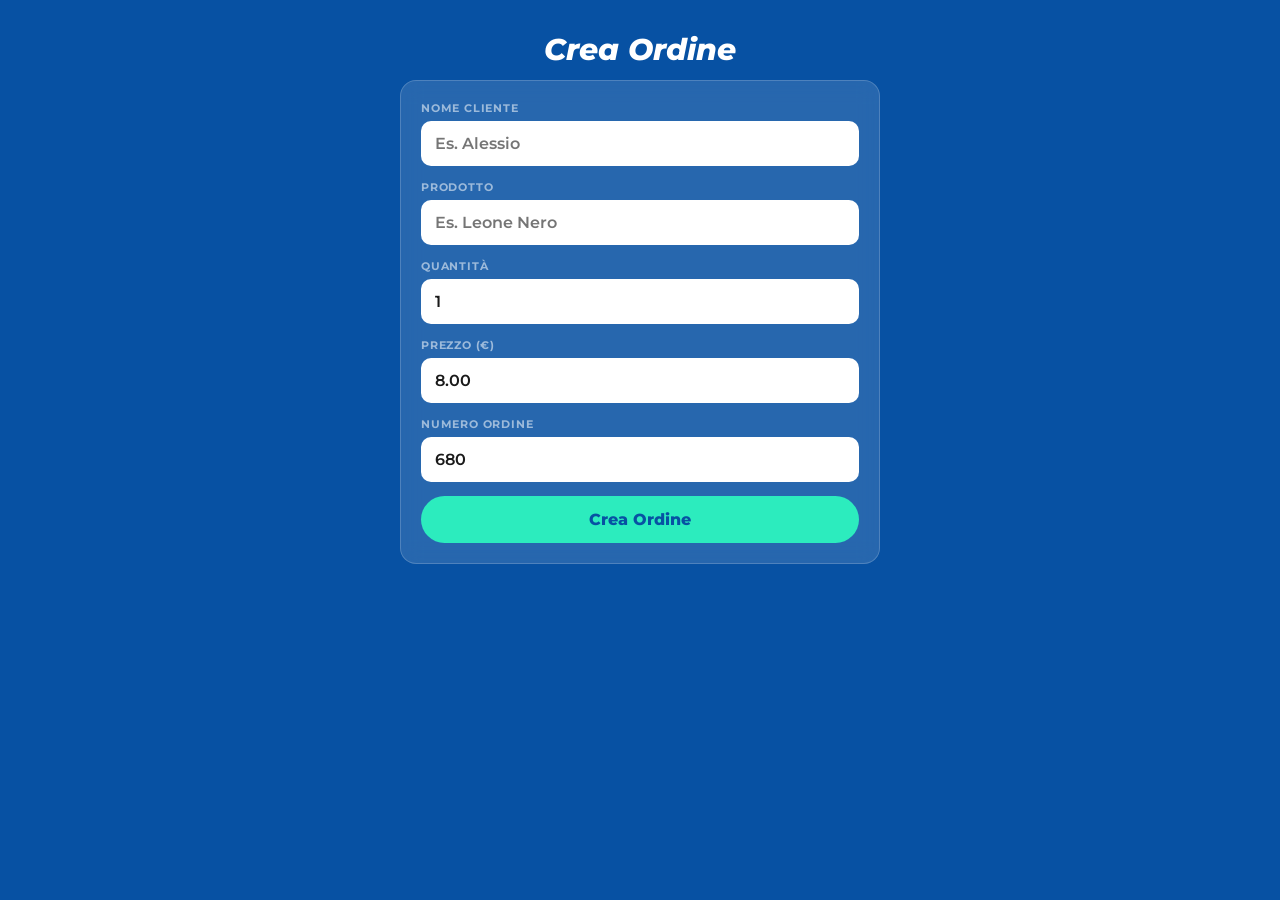
==== commit 33f443a6: "Rebuild pixel-perfect: clone fedele pagina ordine Qromo - Ticket component con SVG originali (path e" ====
--- a/index.html
+++ b/index.html
@@ -94,4 +94,4 @@
     });
   </script>
 </body>
-</html>+</html>
--- a/style.css
+++ b/style.css
@@ -23,232 +23,535 @@
   background: var(--background-color);
 }
 
+/* ── BACKGROUND ─────────────────────────────────── */
 .background {
-  position: fixed; inset: 0; z-index: 0;
+  position: fixed;
+  inset: 0;
+  z-index: 0;
   background-image: url('https://img.qromo.io/img/vue/order-background.png');
-  background-size: cover; background-position: center;
+  background-size: cover;
+  background-position: center;
 }
 
 .background-after {
-  position: fixed; inset: 0; z-index: 1;
+  position: fixed;
+  inset: 0;
+  z-index: 1;
   background: var(--background-color-extra-light);
 }
 
+/* ── LAYOUT ─────────────────────────────────────── */
 main {
-  position: relative; z-index: 2; min-height: 100vh;
-  display: flex; flex-direction: column; align-items: center;
+  position: relative;
+  z-index: 2;
+  min-height: 100vh;
+  display: flex;
+  flex-direction: column;
+  align-items: center;
   padding: 20px 16px 60px;
 }
 
 .page-content {
-  width: 100%; max-width: 480px;
-  display: flex; flex-direction: column; gap: 12px;
-}
-
+  width: 100%;
+  max-width: 480px;
+  display: flex;
+  flex-direction: column;
+  gap: 12px;
+}
+
+/* ── TYPOGRAPHY ──────────────────────────────────── */
 h1 {
-  color: var(--white); font-size: 26px; font-weight: 800;
-  font-style: italic; text-align: center; line-height: 1.2;
-}
-
+  color: var(--white);
+  font-size: 26px;
+  font-weight: 800;
+  font-style: italic;
+  text-align: center;
+  line-height: 1.2;
+}
+
+/* ── WHITE CARDS ─────────────────────────────────── */
 .order-white-content {
-  background: var(--white); border-radius: var(--card-radius);
-  padding: 14px 16px; width: 100%;
-}
-
+  background: var(--white);
+  border-radius: var(--card-radius);
+  padding: 14px 16px;
+  width: 100%;
+}
+
+/* ── GLASS CARDS (blue) ──────────────────────────── */
 .main-card.order-white-content.card-glass {
-  background: rgba(255,255,255,0.13);
-  backdrop-filter: blur(10px); -webkit-backdrop-filter: blur(10px);
-  border: 1px solid rgba(255,255,255,0.18);
-  padding: 0; overflow: hidden;
-}
-
-.card-header-container { padding: 14px 16px 10px; }
+  background: rgba(255, 255, 255, 0.13);
+  backdrop-filter: blur(10px);
+  -webkit-backdrop-filter: blur(10px);
+  border: 1px solid rgba(255, 255, 255, 0.18);
+  padding: 0;
+  overflow: hidden;
+}
+
+.card-header-container {
+  padding: 14px 16px 10px;
+}
+
 .card-header-container .title h2 {
-  color: var(--white); font-size: 20px; font-weight: 800; font-style: italic;
-}
-.card-body-container { padding: 0 16px 16px; }
-
-.order-header { display: flex; align-items: center; justify-content: space-between; }
-.order-header .bold { font-size: 16px; font-weight: 700; color: var(--text-dark); }
-.order-header p:last-child { font-size: 14px; color: var(--text-muted); }
-
+  color: var(--white);
+  font-size: 20px;
+  font-weight: 800;
+  font-style: italic;
+}
+
+.card-body-container {
+  padding: 0 16px 16px;
+}
+
+/* ── ORDER HEADER ────────────────────────────────── */
+.order-header {
+  display: flex;
+  align-items: center;
+  justify-content: space-between;
+}
+
+.order-header .bold {
+  font-size: 16px;
+  font-weight: 700;
+  color: var(--text-dark);
+}
+
+.order-header p:last-child {
+  font-size: 14px;
+  color: var(--text-muted);
+}
+
+/* ── STATUS MESSAGE ──────────────────────────────── */
 .order-messages .message {
-  font-size: 14px; color: var(--text-dark); line-height: 1.5; font-weight: 500;
-}
-
-.order-summary-explain { color: rgba(255,255,255,0.9); font-size: 14px; font-weight: 500; }
-
-.mt-10 { margin-top: 10px; } .mt-20 { margin-top: 20px; }
-.mb-10 { margin-bottom: 10px; } .mb-20 { margin-bottom: 20px; }
-
-/* TICKET */
-.ticket-container { width: 100%; }
+  font-size: 14px;
+  color: var(--text-dark);
+  line-height: 1.5;
+  font-weight: 500;
+}
+
+/* ── ORDER SUMMARY EXPLAIN ───────────────────────── */
+.order-summary-explain {
+  color: rgba(255, 255, 255, 0.9);
+  font-size: 14px;
+  font-weight: 500;
+}
+
+.mt-10 { margin-top: 10px; }
+.mt-20 { margin-top: 20px; }
+.mb-10 { margin-bottom: 10px; }
+.mb-20 { margin-bottom: 20px; }
+
+/* ── TICKET COMPONENT ────────────────────────────── */
+.ticket-container {
+  width: 100%;
+}
 
 .ticket {
-  display: flex; flex-direction: row; width: 100%;
-  min-height: 110px; position: relative;
-}
-
-.ticket-side { display: flex; flex-direction: column; width: 25px; flex-shrink: 0; }
-
-.ticket-left { color: var(--gradient-color1); }
-
-.ticket-left.animated { animation: ticketColor 3s linear infinite; }
+  display: flex;
+  flex-direction: row;
+  width: 100%;
+  min-height: 110px;
+  position: relative;
+}
+
+/* Colored sides */
+.ticket-side {
+  display: flex;
+  flex-direction: column;
+  width: 25px;
+  flex-shrink: 0;
+}
+
+.ticket-left {
+  color: var(--gradient-color1);
+}
+
+.ticket-left.animated {
+  animation: ticketColor 3s linear infinite;
+}
 
 @keyframes ticketColor {
-  0%,  32% { color: var(--gradient-color1); }
-  33%, 65% { color: var(--gradient-color2); }
-  66%, 99% { color: var(--gradient-color3); }
-  100%     { color: var(--gradient-color1); }
-}
-
-.ticket-right { color: var(--background-color); }
-
-.ticket-piece { flex: 1; background: currentColor; }
-
-.ticket-svg-container { width: 25px; height: 68px; flex-shrink: 0; display: block; }
-.ticket-svg-container svg { display: block; }
-.ticket-svg-container svg path.fill { fill: currentColor; }
-.ticket-right .ticket-svg-container { transform: scaleX(-1); }
-
+  0%,   32% { color: var(--gradient-color1); }
+  33%,  65% { color: var(--gradient-color2); }
+  66%,  99% { color: var(--gradient-color3); }
+  100%      { color: var(--gradient-color1); }
+}
+
+/* Right side = background color (creates the notch illusion) */
+.ticket-right {
+  color: var(--background-color);
+}
+
+.ticket-piece {
+  flex: 1;
+  background: currentColor;
+}
+
+.ticket-svg-container {
+  width: 25px;
+  height: 68px;
+  flex-shrink: 0;
+  display: block;
+}
+
+.ticket-svg-container svg {
+  display: block;
+}
+
+.ticket-svg-container svg path.fill {
+  fill: currentColor;
+}
+
+/* Mirror the right side SVG */
+.ticket-right .ticket-svg-container {
+  transform: scaleX(-1);
+}
+
+/* White content area with teal border */
 .ticket-content {
-  flex: 1; background: white;
+  flex: 1;
+  background: white;
   border-top: 2px solid var(--color-teal);
   border-bottom: 2px solid var(--color-teal);
   border-right: 2px solid var(--color-teal);
-  position: relative; display: flex; align-items: stretch; cursor: pointer;
+  position: relative;
+  display: flex;
+  align-items: stretch;
+  cursor: pointer;
 }
 
 .ticket-content-radius {
-  width: 100%; display: flex; align-items: center; justify-content: center;
-  padding: 16px 12px; position: relative; z-index: 1;
-}
-
+  width: 100%;
+  display: flex;
+  align-items: center;
+  justify-content: center;
+  padding: 16px 12px;
+  position: relative;
+  z-index: 1;
+}
+
+/* Ticket pages */
 .ticket-page {
-  display: none; flex-direction: column; align-items: center;
-  justify-content: center; text-align: center; width: 100%; gap: 8px;
-}
-.ticket-page.visible { display: flex; }
-.ticket-page.page-item > p { font-size: 18px; font-weight: 700; color: var(--text-dark); }
-.go-staff-p { font-size: 15px; font-weight: 700; color: var(--gradient-color3); text-decoration: underline; cursor: pointer; }
-.product-p { font-size: 18px; font-weight: 700; color: var(--text-dark); }
-.ticket-page.page-confirm > p { font-size: 14px; font-weight: 600; color: var(--text-dark); }
-
-.button-container { display: flex; gap: 8px; justify-content: center; flex-wrap: wrap; }
-
-.x-container { position: absolute; inset: 0; pointer-events: none; z-index: 0; }
-
-.ticket.redeemed .ticket-left.animated { animation: none; color: var(--gradient-color1); }
-
-/* BUTTONS */
+  display: none;
+  flex-direction: column;
+  align-items: center;
+  justify-content: center;
+  text-align: center;
+  width: 100%;
+  gap: 8px;
+}
+
+.ticket-page.visible {
+  display: flex;
+}
+
+.ticket-page.page-item > p {
+  font-size: 18px;
+  font-weight: 700;
+  color: var(--text-dark);
+}
+
+.go-staff-p {
+  font-size: 15px;
+  font-weight: 700;
+  color: var(--gradient-color3);
+  text-decoration: underline;
+  cursor: pointer;
+}
+
+.product-p {
+  font-size: 18px;
+  font-weight: 700;
+  color: var(--text-dark);
+}
+
+.ticket-page.page-confirm > p {
+  font-size: 14px;
+  font-weight: 600;
+  color: var(--text-dark);
+}
+
+.button-container {
+  display: flex;
+  gap: 8px;
+  justify-content: center;
+  flex-wrap: wrap;
+}
+
+/* Decorative X overlay */
+.x-container {
+  position: absolute;
+  inset: 0;
+  pointer-events: none;
+  z-index: 0;
+}
+
+/* Redeemed: stop animation, lock to teal */
+.ticket.redeemed .ticket-left.animated {
+  animation: none;
+  color: var(--gradient-color1);
+}
+
+/* ── BASE BUTTONS ────────────────────────────────── */
 .base-button {
-  display: inline-flex; align-items: center; justify-content: center;
-  padding: 11px 22px; border-radius: 50px; cursor: pointer; border: none;
-  font-family: inherit; font-size: 15px; font-weight: 600;
-  background: var(--background-color); color: var(--white);
-  text-decoration: none; transition: opacity 0.2s; user-select: none;
-}
+  display: inline-flex;
+  align-items: center;
+  justify-content: center;
+  padding: 11px 22px;
+  border-radius: 50px;
+  cursor: pointer;
+  border: none;
+  font-family: inherit;
+  font-size: 15px;
+  font-weight: 600;
+  background: var(--background-color);
+  color: var(--white);
+  text-decoration: none;
+  transition: opacity 0.2s;
+  user-select: none;
+}
+
 .base-button:active { opacity: 0.75; }
-.base-button .button-inner, .base-button .btn-text {
-  display: flex; align-items: center; justify-content: center;
-}
-
+
+.base-button .button-inner,
+.base-button .btn-text {
+  display: flex;
+  align-items: center;
+  justify-content: center;
+}
+
+/* Inverted + outline: transparent with teal border (e.g., "Torna al menù") */
 .base-button.inverted.outline {
   background: transparent;
   border: 1.5px solid var(--gradient-color1);
-  color: var(--gradient-color1); width: 100%;
-}
-
+  color: var(--gradient-color1);
+  width: 100%;
+}
+
+/* Plain outline (white cards): transparent with primary border */
 .base-button.outline {
   background: transparent;
   border: 1.5px solid var(--background-color);
-  color: var(--background-color); padding: 8px 18px; font-size: 14px;
+  color: var(--background-color);
+  padding: 8px 18px;
+  font-size: 14px;
+}
+
+/* In glass cards the outline button should use white */
+.card-glass .base-button.inverted.outline {
+  border-color: var(--gradient-color1);
+  color: var(--gradient-color1);
 }
 
 .base-button.button-negative {
-  background: #ef4444; color: white; min-width: 72px; padding: 8px 16px; font-size: 14px;
+  background: #ef4444;
+  color: white;
+  min-width: 72px;
+  padding: 8px 16px;
+  font-size: 14px;
 }
 
 .base-button.button-positive.outline {
-  background: transparent; border: 1.5px solid #22c55e; color: #22c55e;
-  min-width: 72px; padding: 8px 16px; font-size: 14px;
+  background: transparent;
+  border: 1.5px solid #22c55e;
+  color: #22c55e;
+  min-width: 72px;
+  padding: 8px 16px;
+  font-size: 14px;
 }
 
 .order-button { width: 100%; }
 
-/* QR */
-.qr-container { display: flex; flex-direction: column; align-items: center; gap: 12px; width: 100%; }
-.qr-box { background: white; padding: 12px; border-radius: 12px; border: 2px solid rgba(255,255,255,0.25); }
-.qr-warning { color: rgba(255,255,255,0.7); font-size: 13px; text-align: center; line-height: 1.5; font-weight: 500; }
+/* ── QR SECTION ──────────────────────────────────── */
+.qr-container {
+  display: flex;
+  flex-direction: column;
+  align-items: center;
+  gap: 12px;
+  width: 100%;
+}
+
+.qr-box {
+  background: white;
+  padding: 12px;
+  border-radius: 12px;
+  border: 2px solid rgba(255, 255, 255, 0.25);
+}
+
+.qr-warning {
+  color: rgba(255, 255, 255, 0.7);
+  font-size: 13px;
+  text-align: center;
+  line-height: 1.5;
+  font-weight: 500;
+}
+
 .color-white { color: var(--white); }
 
-/* FEEDBACK */
-.feedbacks-container { display: flex; align-items: center; justify-content: space-between; flex-wrap: wrap; gap: 8px; }
-.stars-rating-simple { display: flex; gap: 4px; }
-.star { font-size: 24px; color: rgba(255,255,255,0.3); cursor: pointer; transition: color 0.15s; user-select: none; }
-
-/* RECEIPT */
-.ade-container { display: flex; align-items: center; justify-content: space-between; gap: 12px; }
-.ade-text p { font-size: 16px; font-weight: 700; font-style: italic; color: var(--text-dark); }
-
-/* EVADED */
+/* ── FEEDBACK ────────────────────────────────────── */
+.feedbacks-container {
+  display: flex;
+  align-items: center;
+  justify-content: space-between;
+  flex-wrap: wrap;
+  gap: 8px;
+}
+
+.stars-rating-simple {
+  display: flex;
+  gap: 4px;
+}
+
+.star {
+  font-size: 24px;
+  color: rgba(255, 255, 255, 0.3);
+  cursor: pointer;
+  transition: color 0.15s;
+  user-select: none;
+}
+
+/* ── RECEIPT CARD ────────────────────────────────── */
+.ade-container {
+  display: flex;
+  align-items: center;
+  justify-content: space-between;
+  gap: 12px;
+}
+
+.ade-text p {
+  font-size: 16px;
+  font-weight: 700;
+  font-style: italic;
+  color: var(--text-dark);
+}
+
+/* ── EVADED OVERLAY ──────────────────────────────── */
 .evaded-overlay {
-  position: fixed; inset: 0; z-index: 100;
+  position: fixed;
+  inset: 0;
+  z-index: 100;
   background: linear-gradient(145deg, #16a34a, #22c55e);
-  display: flex; flex-direction: column; align-items: center;
-  justify-content: center; gap: 16px; text-align: center; padding: 32px;
+  display: flex;
+  flex-direction: column;
+  align-items: center;
+  justify-content: center;
+  gap: 16px;
+  text-align: center;
+  padding: 32px;
   animation: fadeIn 0.3s ease;
 }
+
 .evaded-overlay.hidden { display: none; }
+
 .evaded-icon {
-  width: 80px; height: 80px; border-radius: 50%; background: white;
-  display: flex; align-items: center; justify-content: center;
-  font-size: 38px; box-shadow: 0 8px 32px rgba(0,0,0,0.2);
-}
+  width: 80px;
+  height: 80px;
+  border-radius: 50%;
+  background: white;
+  display: flex;
+  align-items: center;
+  justify-content: center;
+  font-size: 38px;
+  box-shadow: 0 8px 32px rgba(0, 0, 0, 0.2);
+}
+
 .evaded-overlay h2 { color: white; font-size: 28px; font-weight: 800; }
 .evaded-overlay p  { color: rgba(255,255,255,0.9); font-size: 16px; }
 
-/* FORM */
+/* ── FORM PAGE ───────────────────────────────────── */
 .form-card-glass {
-  background: rgba(255,255,255,0.13); backdrop-filter: blur(10px);
-  -webkit-backdrop-filter: blur(10px); border: 1px solid rgba(255,255,255,0.18);
-  border-radius: var(--card-radius); padding: 20px; width: 100%;
-}
+  background: rgba(255, 255, 255, 0.13);
+  backdrop-filter: blur(10px);
+  -webkit-backdrop-filter: blur(10px);
+  border: 1px solid rgba(255, 255, 255, 0.18);
+  border-radius: var(--card-radius);
+  padding: 20px;
+  width: 100%;
+}
+
 .form-group { margin-bottom: 14px; }
+
 .form-group label {
-  display: block; font-size: 11px; font-weight: 700;
-  color: rgba(255,255,255,0.55); margin-bottom: 6px;
-  text-transform: uppercase; letter-spacing: 0.8px;
-}
+  display: block;
+  font-size: 11px;
+  font-weight: 700;
+  color: rgba(255, 255, 255, 0.55);
+  margin-bottom: 6px;
+  text-transform: uppercase;
+  letter-spacing: 0.8px;
+}
+
 .form-group input {
-  width: 100%; padding: 13px 14px; border: none; border-radius: 10px;
-  font-size: 16px; font-family: inherit; font-weight: 600;
-  color: var(--text-dark); outline: none; background: white; transition: box-shadow 0.2s;
-}
-.form-group input:focus { box-shadow: 0 0 0 3px rgba(44,236,190,0.45); }
+  width: 100%;
+  padding: 13px 14px;
+  border: none;
+  border-radius: 10px;
+  font-size: 16px;
+  font-family: inherit;
+  font-weight: 600;
+  color: var(--text-dark);
+  outline: none;
+  background: white;
+  transition: box-shadow 0.2s;
+}
+
+.form-group input:focus {
+  box-shadow: 0 0 0 3px rgba(44, 236, 190, 0.45);
+}
+
 .btn-form {
-  display: flex; align-items: center; justify-content: center;
-  width: 100%; padding: 14px; border-radius: 50px; border: none;
-  background: var(--gradient-color1); color: #0752a3;
-  font-family: inherit; font-size: 16px; font-weight: 800;
-  cursor: pointer; transition: opacity 0.2s; margin-top: 4px;
-}
+  display: flex;
+  align-items: center;
+  justify-content: center;
+  width: 100%;
+  padding: 14px;
+  border-radius: 50px;
+  border: none;
+  background: var(--gradient-color1);
+  color: #0752a3;
+  font-family: inherit;
+  font-size: 16px;
+  font-weight: 800;
+  cursor: pointer;
+  transition: opacity 0.2s;
+  margin-top: 4px;
+}
+
 .btn-form:active { opacity: 0.8; }
 
-/* NOTIFICATION */
+/* ── NOTIFICATION ────────────────────────────────── */
 .notification {
-  position: fixed; bottom: 24px; left: 50%;
-  transform: translateX(-50%) translateY(20px); z-index: 200;
-  background: rgba(26,26,26,0.92); color: white; padding: 12px 24px;
-  border-radius: 50px; font-size: 14px; font-weight: 600; font-family: inherit;
-  box-shadow: 0 4px 20px rgba(0,0,0,0.3); opacity: 0;
-  transition: opacity 0.3s, transform 0.3s; pointer-events: none; white-space: nowrap;
-}
-.notification.show { opacity: 1; transform: translateX(-50%) translateY(0); }
+  position: fixed;
+  bottom: 24px;
+  left: 50%;
+  transform: translateX(-50%) translateY(20px);
+  z-index: 200;
+  background: rgba(26, 26, 26, 0.92);
+  color: white;
+  padding: 12px 24px;
+  border-radius: 50px;
+  font-size: 14px;
+  font-weight: 600;
+  font-family: inherit;
+  box-shadow: 0 4px 20px rgba(0, 0, 0, 0.3);
+  opacity: 0;
+  transition: opacity 0.3s, transform 0.3s;
+  pointer-events: none;
+  white-space: nowrap;
+}
+
+.notification.show {
+  opacity: 1;
+  transform: translateX(-50%) translateY(0);
+}
+
 .notification.success-bg { background: #22c55e; }
 
+/* ── ANIMATIONS ──────────────────────────────────── */
 @keyframes fadeIn  { from { opacity: 0; } to { opacity: 1; } }
-@keyframes fadeUp  { from { opacity: 0; transform: translateY(16px); } to { opacity: 1; transform: translateY(0); } }
+@keyframes fadeUp  {
+  from { opacity: 0; transform: translateY(16px); }
+  to   { opacity: 1; transform: translateY(0); }
+}
 
 .page-content > * { animation: fadeUp 0.4s ease both; }
 .page-content > *:nth-child(1) { animation-delay: 0.00s; }
@@ -259,4 +562,7 @@
 .page-content > *:nth-child(6) { animation-delay: 0.30s; }
 .page-content > *:nth-child(7) { animation-delay: 0.36s; }
 
-@media (min-width: 520px) { main { padding: 32px 24px 72px; } h1 { font-size: 30px; } }+@media (min-width: 520px) {
+  main { padding: 32px 24px 72px; }
+  h1 { font-size: 30px; }
+}
